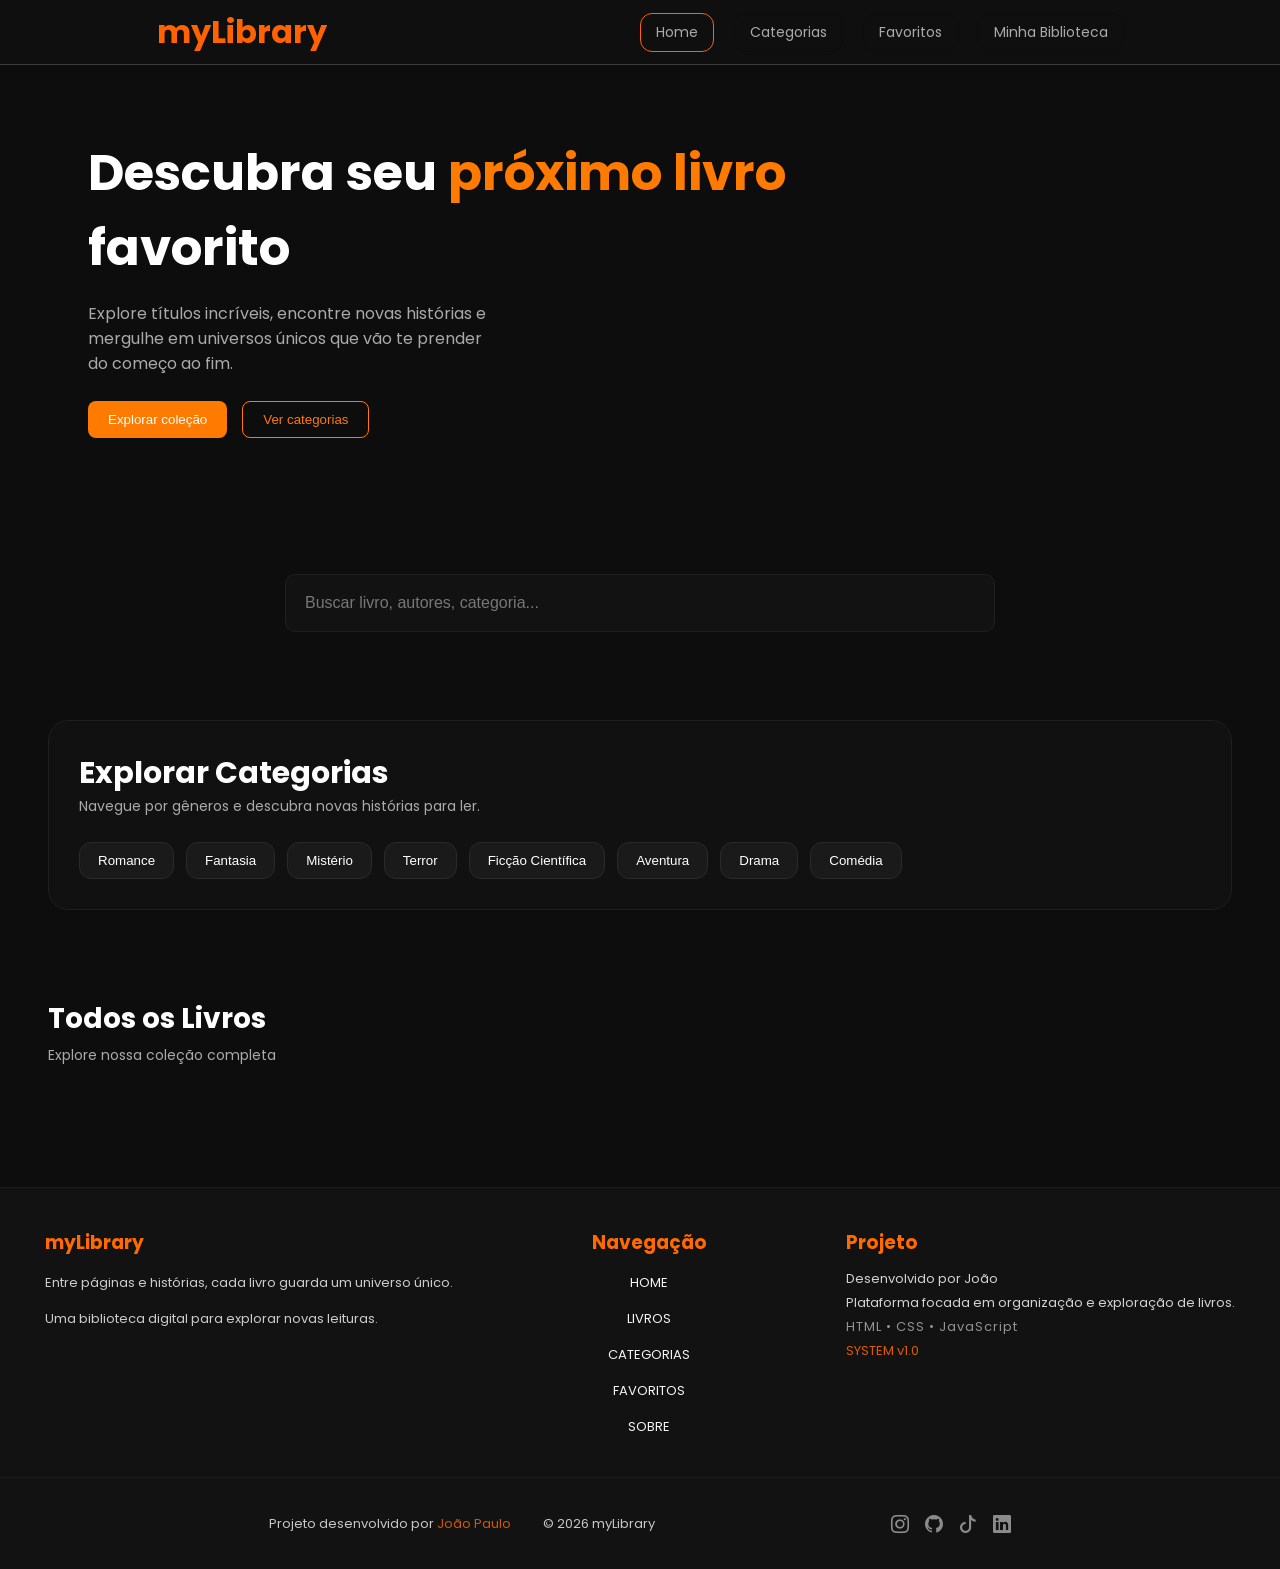
==== index.html @ 7ee76d5f "primeira parte do projeto 1/3" ====
<!DOCTYPE html>
<html lang="pt-BR">

<head>
    <meta charset="UTF-8">
    <meta name="viewport" content="width=device-width, initial-scale=1.0">
    <title>myLibrary</title>

    <link rel="stylesheet" href="style.css">
    <link href="https://fonts.googleapis.com/css2?family=Poppins:wght@300;400;500;600;700&display=swap"
        rel="stylesheet">
    <link rel="stylesheet" href="https://cdn.jsdelivr.net/npm/bootstrap-icons@1.11.3/font/bootstrap-icons.min.css">
</head>

<body>
    <div class="cLoad">
        <div class="loading"></div>
    </div>

    <header class="cabecalho">

        <h1 class="titulo">myLibrary</h1>

        <nav class="navMenu">
            <a href="#" class="navItem active">Home</a>
            <a href="#" class="navItem">Categorias</a>
            <a href="#" class="navItem">Favoritos</a>
            <a href="#" class="navItem">Minha Biblioteca</a>
        </nav>

    </header>

    <main class="containerPrincipal" id="containerPrincipal">

        <section class="hero">

            <!-- lado esquerdo (texto) -->
            <div class="heroContent">
                <h1>
                    Descubra seu <span>próximo livro</span> favorito
                </h1>
                <p>
                    Explore títulos incríveis, encontre novas histórias e mergulhe em universos únicos que vão te
                    prender do começo ao fim.
                </p>

                <div class="heroButtons">
                    <button class="btnPrimary">Explorar coleção</button>
                    <button class="btnSecondary">Ver categorias</button>
                </div>
            </div>

            <!-- lado direito (imagens) -->
            <div class="heroImages">

                <!-- <div class="livroHero">
                    <img src="img/livro2.jpg" alt="Livro 2" class="livroHero2">
                    <span class="rank">#2</span>
                    <span class="downloadsTop">9.8k downloads</span>
                    <span class="tag">Popular</span>
                </div>


                <div class="livroHero">
                    <img src="img/livro1.jpg" alt="Livro 1" class="livroHero1">
                    <span class="rank">#1</span>
                    <span class="downloadsTop">12.5k downloads</span>
                    <span class="tag">Top</span>
                </div>

                <div class="livroHero">
                    <img src="img/livro3.jpg" alt="Livro 3" class="livroHero3">
                    <span class="rank">#3</span>
                    <span class="downloadsTop">7.2k downloads</span>
                    <span class="tag">Em alta</span>
                </div> -->

            </div>
            
        </section>

        <div class="boxBusca">

            <input type="text" id="inputBusca" class="inputBusca" placeholder="Buscar livro, autores, categoria...">

            <!-- <button id="btnBuscar" class="btnBuscar">
                Buscar
            </button> -->

        </div>

        <div class="categorias">
            <div class="cateSub">
                <h2>Explorar Categorias</h2>
                <p>Navegue por gêneros e descubra novas histórias para ler.</p>
            </div>

            <div class="categoriasBtns">
                <button class="btnCategoria">Romance</button>
                <button class="btnCategoria">Fantasia</button>
                <button class="btnCategoria">Mistério</button>
                <button class="btnCategoria">Terror</button>
                <button class="btnCategoria">Ficção Científica</button>
                <button class="btnCategoria">Aventura</button>
                <button class="btnCategoria">Drama</button>
                <button class="btnCategoria">Comédia</button>
            </div>
        </div>


        <section class="sectionLivros">

            <div class="tituloSecao">
                <h2>Todos os Livros</h2>
                <p>Explore nossa coleção completa</p>
            </div>

            <div id="listaLivros" class="listaLivros">

            </div>

        </section>

        <!-- hide livro -->
        <div class="leitura-container hide" id="leituraContainer">

            <!-- BOTAO VOLTAR -->
            <button class="btn-voltar" id="btnVoltar">← Voltar</button>

            <div class="leitura-content">

                <!-- IMAGEM -->
                <div class="livro-img">

                    <img src="" alt="img livro" class="imgLivroHide">

                </div>

                <!-- INFOS -->
                <div class="livro-info">
                    <h1 class="tituloHide">Nome do Livro</h1>
                    <p class="badge categoria">📚 Ficção</p>


                    <div class="detalhes">
                        <p class="badge nameAutor">👤 Nome do Autor</p>
                        <p class="badge lingua">🌍 Português</p>

                        <p class="badge direitos">⚖️ Domínio Público</p>

                        <p class="badge downloads">⬇️ 15234 downloads</p>
                    </div>

                    <div class="sinopse">
                        <h2>Sinopse</h2>
                        <p>
                            Aqui vai a sinopse do livro. Você pode colocar um texto mais longo,
                            descrevendo a história, personagens e o universo da obra.
                            Esse espaço cresce conforme o conteúdo.
                        </p>
                    </div>
                </div>

            </div>

            <div class="acoes">

                <button class="btn ler">📖 Ler agora</button>
                <button class="btn favorito">❤️ Favoritar</button>
                <button class="btn salvar">💾 Salvar</button>

                <div class="progresso">
                    <p>Progresso de leitura</p>
                    <div class="barra">
                        <p class="barra-fill" style="width: 30%;"></p>
                    </div>
                </div>

            </div>

        </div>


        <!-- parte sem livros -->

        <div id="estadoVazio" class="estadoVazio hide">
            <p>📖 Nenhum livro encontrado...</p>
            <span>Tente buscar por "Dom Casmurro"</span>
        </div>


    </main>

    <!-- section footer -->

    <section class="footer">

        <div class="footerContainer">

            <div class="footerGrid">

                <div class="footerBrand">
                    <h3>myLibrary</h3>

                    <p>Entre páginas e histórias, cada livro guarda um universo único.</p>
                    <p>Uma biblioteca digital para explorar novas leituras.</p>
                </div>

                <div class="footerNav">
                    <h3>Navegação</h3>

                    <ul class="footerLinks">
                        <li class="footerLinkItem">Home</li>
                        <li class="footerLinkItem">Livros</li>
                        <li class="footerLinkItem">Categorias</li>
                        <li class="footerLinkItem">Favoritos</li>
                        <li class="footerLinkItem">Sobre</li>
                    </ul>
                </div>

                <div class="footerProject">
                    <h3>Projeto</h3>

                    <p>Desenvolvido por João</p>

                    <p class="footerDescription">
                        Plataforma focada em organização e exploração de livros.
                    </p>

                    <p class="footerTech">HTML • CSS • JavaScript</p>

                    <p class="footerStatus">SYSTEM v1.0</p>
                </div>

            </div>


            <div class="footerCopy">

                <div class="footerSocial">

                    <a href="https://www.instagram.com/zero_jao7" target="_blank">
                        <i class="bi bi-instagram"></i>
                    </a>

                    <a href="https://github.com/jaozinpaulin" target="_blank">
                        <i class="bi bi-github"></i>
                    </a>

                    <a href="https://www.tiktok.com/@zero_jao7" target="_blank">
                        <i class="bi bi-tiktok"></i>
                    </a>

                    <a href="https://www.linkedin.com/" target="_blank">
                        <i class="bi bi-linkedin"></i>
                    </a>

                </div>



                <div class="footerBottom">

                    <span>
                        Projeto desenvolvido por
                        <span class="footerAuthor">João Paulo</span>
                    </span>

                    <div class="footerBottomInfo">
                        <span>&copy; 2026 myLibrary</span>
                    </div>

                </div>
            </div>

        </div>

    </section>

    <script src="script.js"></script>

</body>

</html>
---- style.css ----
* {
    margin: 0;
    padding: 0;
    box-sizing: border-box;
}

:root {
    --header-h: 65px;
}


html {
    scroll-behavior: smooth;
    scroll-padding-top: var(--header-h);
}

body {
    font-family: 'Poppins', sans-serif;

    background: #0D0D0D;
    color: #fff;

    display: flex;
    flex-direction: column;
    align-items: center;
}


body.ativeBody {
    justify-content: center;
    overflow: hidden;
    position: fixed;
    width: 100%;
}

.cLoad {
    width: 100%;
    height: 100vh;

    position: fixed;
    top: 0;
    left: 0;

    display: flex;
    align-items: center;
    justify-content: center;

    background: #0d0d0d;

    z-index: 9999;
    transition: opacity 0.5s ease;
}



.loading {
    width: 120px;
    height: 120px;

    position: relative;

    display: flex;
    align-items: center;
    justify-content: center;

    z-index: 2;
}

.loading::before,
.loading::after {
    content: '';
    position: absolute;

    background: #ff7b0098;
    border-radius: 10px;

    box-shadow: 0 0 4px #ff7b0098;
}

.loading::before {
    width: 1px;
    height: 30%;

    animation: slideY 1.2s ease-in-out infinite alternate;
}

.loading::after {
    width: 30%;
    height: 1px;

    animation: slideX 1.2s ease-in-out infinite alternate;
}

@keyframes slideY {
    0% {
        transform: translateY(-200%);
        opacity: 0.2;
    }

    50% {
        opacity: 1;
    }

    100% {
        transform: translateY(200%);
        opacity: 0.2;
    }
}

@keyframes slideX {
    0% {
        transform: translateX(-200%);
        opacity: 0.2;
    }

    50% {
        opacity: 1;
    }

    100% {
        transform: translateX(200%);
        opacity: 0.2;
    }
}


/* cabecalho */

.cabecalho {
    position: fixed;
    width: 100%;
    height: var(--header-h);

    display: flex;
    align-items: center;
    justify-content: space-around;


    z-index: 999;
    border-bottom: 1px solid #444444d5;
    padding: 0.5rem 0;


    background-color: #121212b7;

}

.titulo {
    color: #ff6200;
}


/* navs */

.navMenu {
    display: flex;
    gap: 20px;
}

.navItem {
    position: relative;
    text-decoration: none;
    color: #aaa;

    padding: 8px 15px;
    font-size: 14px;
    transition: 0.5s;

    border-radius: 12px;
    border: 1px #0D0D0D solid;
}

.navItem:hover {
    background-color: #ffffff24;
}

.navItem.active {
    border-color: #ff6200;
}

/* main */
.containerPrincipal {
    width: 100%;
    padding: 3rem;
    margin-top: 3rem;
}

/* section hero */

.hero {
    width: 100%;

    display: flex;
    align-items: center;
    justify-content: space-between;

    gap: 40px;
    padding: 40px;
}


.heroContent {
    width: 100%;
    max-width: 700px;
}

.heroContent span {
    color: #ff7a00;
}

.heroContent h1 {
    font-size: 50px;
    color: #fff;
    margin-bottom: 15px;
}

.heroContent p {
    color: #aaa;
    margin-bottom: 25px;
    max-width: 400px;
}

/* botões */
.heroButtons {
    display: flex;
    gap: 15px;
}

.btnPrimary {
    padding: 10px 20px;
    border: none;
    background: #ff7a00;
    color: #fff;

    cursor: pointer;
    border-radius: 8px;
}

.btnSecondary {
    padding: 10px 20px;
    border: 1px solid #ff7a00;
    background: transparent;

    color: #ff7a00;

    cursor: pointer;
    border-radius: 8px;
}

/* imagens */
.heroImages {
    display: flex;
    align-items: flex-end;
    gap: 2.5rem;
}


.livroHero {
    position: relative;
}

.livroHero::after {
    content: "";
    position: absolute;
    inset: 0;

    background: linear-gradient(to bottom,
            rgba(0, 0, 0, 0) 80%,
            rgba(0, 0, 0, 0.8) 100%);

    border-radius: 8px;
}

.livroHero img {
    object-fit: cover;
    border-radius: 8px;
}

.livroHero:nth-child(1) {
    order: 2;
}
.livroHero:nth-child(2) {
    order: 1;
}
.livroHero:nth-child(3) {
    order: 3;
}

.livroHero2,
.livroHero3 {
    height: 340px;

    width: 200px;
    opacity: 0.8;
}

.livroHero1 {
    height: 420px;
}

/* rank */
.rank {
    position: absolute;
    top: 8px;
    left: 8px;

    background: #E10600;
    padding: 4px 8px;
    border-radius: 6px;
    font-weight: bold;
}

/* downloads */
.downloadsTop {
    position: absolute;
    bottom: 8px;
    left: 8px;

    background: rgba(0, 0, 0, 0.7);
    padding: 4px 8px;
    border-radius: 6px;
    font-size: 12px;
    z-index: 5;
}

/* tag */
.tag {
    position: absolute;
    top: 8px;
    right: 8px;

    background: #0066FF;
    padding: 4px 8px;
    border-radius: 6px;
    font-size: 12px;
}























.boxBusca {
    width: 60%;

    display: flex;
    margin: 3rem auto;
    gap: 15px;

    margin-bottom: 25px;
    padding: 10px;
    padding: 3rem 0;
}

.inputBusca {
    width: 100%;
    padding: 10px;
    border-radius: 10px;

    border: 1px solid #1f1f1f;
    background: #121212;

    color: #fff;
    padding: 1.2rem;
    font-size: medium;
}

.inputBusca::placeholder {
    color: #777;
}

.btnBuscar {
    padding: 10px 16px;
    border-radius: 10px;
    border: none;

    background: linear-gradient(135deg, #ff8c42, #ff6a00);
    color: #fff;
    font-weight: 600;

    cursor: pointer;
    transition: 0.3s;
}

.btnBuscar:hover {
    transform: translateY(-2px);
    box-shadow: 0 0 12px #ff8c4260;
}


/* generos */

.categorias {
    width: 100%;
    margin: 40px auto;
    padding: 30px;

    background: #111;
    border-radius: 20px;
    border: 1px solid #1f1f1f;


    display: flex;
    align-items: flex-start;
    justify-content: center;
    flex-direction: column;

    gap: 15px;
}

.categorias h2 {
    font-size: clamp(22px, 3vw, 30px);
    color: #fff;
}

.categorias p {
    font-size: 14px;
    color: #aaa;
    text-align: center;
}

.categoriasBtns {
    width: 100%;

    display: flex;
    align-items: flex-start;

    gap: 12px;
    margin-top: 10px;
}

.btnCategoria {
    padding: 10px 18px;
    background: #1a1a1a;
    color: #fff;

    border: 1px solid #2a2a2a;
    border-radius: 12px;

    cursor: pointer;
    transition: 0.5s ease;
}

.btnCategoria:hover {
    background: #ff720c;
    border-color: #ff6a00;
    transform: translateY(-2px);
}

.btnCategoria:active {
    transform: scale(0.95);
}

/* section livros */
.sectionLivros {
    padding: 3rem 0;
}

.tituloSecao {
    margin-bottom: 25px;
}

.tituloSecao h2 {
    font-size: 28px;
    margin-bottom: 5px;
}

.tituloSecao p {
    font-size: 14px;
    color: #aaa;
}



/* LISTA */
.listaLivros {
    display: grid;
    grid-template-columns: repeat(auto-fit, minmax(220px, 1fr));
    gap: 2rem;
}

/* CARD */
.livro {
    background: #121212;
    border-radius: 14px 14px 0 0;
    border: 1px solid #1f1f1f;

    transition: 0.5s ease;
}

.livro:hover {
    transform: translateY(-2px);
    border-color: #d17841;
}

.livro img {
    width: 100%;
    height: 350px;
    object-fit: cover;
    border-radius: 14px 14px 0 0;
    cursor: pointer;
}

.cLivroInfo {
    margin: 1rem;
}

.cLivroInfo h3 {
    font-size: 16px;
    color: #fff;

    white-space: nowrap;
    overflow: hidden;
    text-overflow: ellipsis;

}

.cLivroInfo small {
    opacity: 0.7;

    white-space: nowrap;
    overflow: hidden;
    text-overflow: ellipsis;
}

.livro p {
    font-size: 13px;
    color: #aaa;
    display: none;
}


.estadoVazio {
    text-align: center;
    margin-top: 30px;
    color: #777;
}

.estadoVazio span {
    font-size: 12px;
    opacity: 0.7;
}

.hide {
    display: none;
}


/* hide  ver livro */

.leitura-container {
    width: 70%;
    min-height: 85vh;

    padding: 40px;

    margin: 0 auto;
    background: #121212;
    border: 1px solid #1f1f1f;

}

.btn-voltar {
    background: transparent;
    border: 1px solid #e65c00;
    color: #ff6a00;
    padding: 10px 20px;

    border-radius: 8px;
    cursor: pointer;
    margin-bottom: 30px;
}

.leitura-content {
    display: flex;
    gap: 40px;
    align-items: flex-start;
}

.livro-img img {
    width: 280px;
    height: 400px;

    border-radius: 12px;
    box-shadow: 0 0 20px rgba(255, 0, 102, 0.);
}

.livro-info {
    max-width: 900px;
}

.tituloHide {
    font-size: 32px;
    margin-bottom: 20px;
}

.detalhes {
    margin-bottom: 20px;
}

.detalhes p {
    margin-bottom: 8px;
    color: #ccc;
}

.sinopse h2 {
    margin-bottom: 10px;
}

.sinopse p {
    line-height: 1.6;
    color: #ddd;
}

@media (max-width: 768px) {
    .leitura-content {
        flex-direction: column;
        align-items: center;
    }

    .livro-img img {
        width: 220px;
    }

    .livro-info {
        text-align: center;
    }
}


/* acoes */


.acoes {
    margin-top: 40px;
    display: flex;

    gap: 20px;

    background: #1a1a1a;
    padding: 25px;
    border-radius: 6px;
}

.btn {
    width: 100%;

    padding: 12px 20px;
    border-radius: 10px;
    border: none;

    font-weight: bold;
    font-size: 14px;

    cursor: pointer;
    transition: all 0.5s ease;
}

.ler {
    background: #ff6a00;
    color: #fff;

    box-shadow: 0 0 15px rgba(255, 106, 0, 0.3);
}

.btn:hover {
    transform: translateY(-3px);
}

.favorito {
    background: transparent;
    border: 1px solid #ff6a00;
    color: #ff6a00;
}

.favorito:hover {
    background: #ff6a00;
    color: #fff;
}

.salvar {
    background: #262626;
    color: #ccc;
}

.salvar:hover {
    background: #333;
}

.progresso {
    margin-top: 10px;
}

.progresso p {
    font-size: 13px;
    color: #aaa;
    margin-bottom: 8px;
}

.barra {
    width: 100%;
    height: 8px;

    background: #333;

    border-radius: 10px;
    overflow: hidden;
}

.barra-fill {
    height: 100%;
    width: 30%;

    background: #ff6a00;

    transition: width 0.4s ease;
}




/* footer  */



.footer {
    width: 100%;
    display: flex;
    align-items: center;
    justify-content: center;

    border-top: 1px solid #1f1f1f;
    background: #121212;
}

.footerContainer {
    width: 100%;
    display: flex;

    align-items: center;
    justify-content: center;
    flex-direction: column;

    color: #f5f5f5;
}

.footerContainer h3 {
    color: #ff6a00;
    padding: 0.5rem 0;
}

.footerGrid {
    width: 100%;
    display: flex;
    align-items: flex-start;
    justify-content: space-around;

    padding: 2rem 0;
    gap: 3rem;
}

.footerGrid p,
.footerLinkItem {
    font-size: small;
}

.footerBrand p {
    padding: 0.5rem 0;
    color: #ccc;
}

.footerNav {
    text-align: center;
}

.footerLinks {
    list-style: none;
}

.footerLinkItem {
    padding: 0.5rem 0;
    text-transform: uppercase;
    cursor: pointer;
    transition: 0.3s;
}

.footerLinkItem:hover {
    color: #ff6a00;
    transform: translateX(3px);
}

.footerProject p {
    opacity: 0.85;
    margin: 4px 0;
}

.footerDescription {
    opacity: 0.6;
}

.footerTech {
    margin-top: 6px;
    letter-spacing: 1px;
    color: #aaa;
}

.footerStatus {
    margin-top: 10px;
    font-size: 12px;
    color: #ff6a00;
}

.footerCopy {
    width: 100%;

    display: flex;
    align-items: center;
    justify-content: space-evenly;
    flex-direction: row-reverse;

    padding: 2rem;
    border-top: 1px solid #1f1f1f;
    font-size: small;
    opacity: 0.8;

}

.footerSocial {
    display: flex;
    gap: 1rem;

}

.footerSocial a {
    font-size: 18px;
    color: #aaa;
    transition: 0.3s;
}

.footerSocial a:hover {
    color: #ff6a00;
    transform: translateY(-3px);
}

.footerBottom {
    display: flex;
    align-items: center;
    gap: 2rem;
}

.footerBottomInfo {
    display: flex;
    gap: 1.5rem;
    flex-direction: row-reverse;
}

.footerAuthor {
    color: #ff6a00;
}

@media (max-width: 1024px) {

    .footerGrid {
        flex-wrap: wrap;
        justify-content: center;
        text-align: center;
    }

    .footerBottom {
        flex-direction: column;
    }
}

@media (max-width: 480px) {

    .footerGrid {
        flex-direction: column;
    }

}
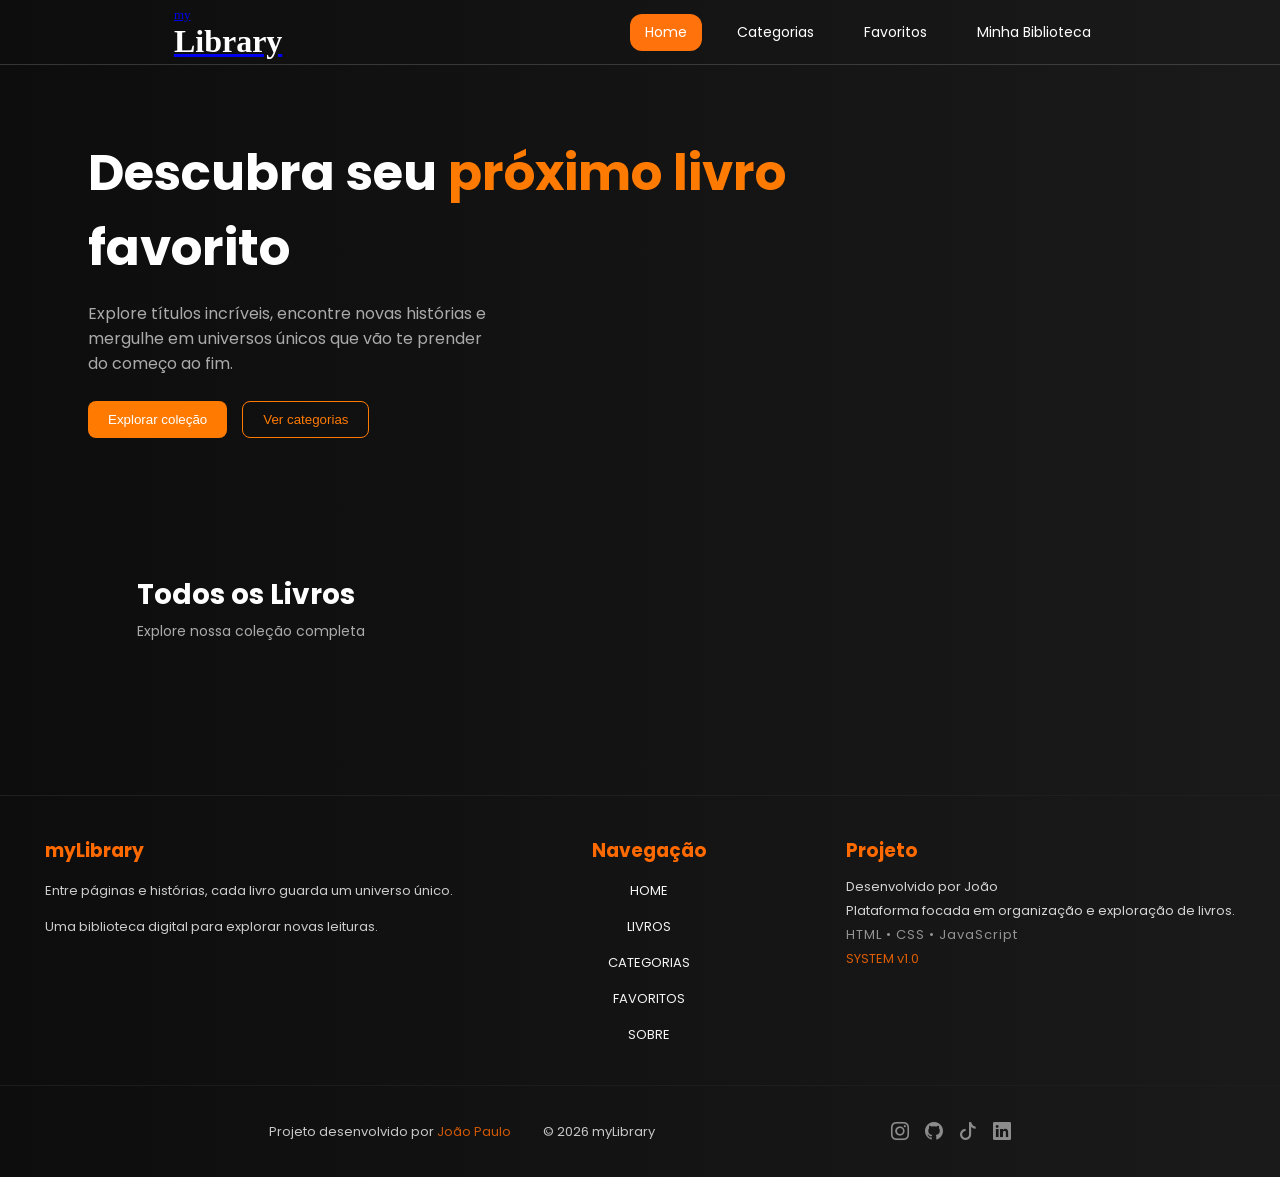
==== commit abf167ab: "progress: myLibrary 2/3 concluído" ====
--- a/index.html
+++ b/index.html
@@ -10,6 +10,8 @@
     <link href="https://fonts.googleapis.com/css2?family=Poppins:wght@300;400;500;600;700&display=swap"
         rel="stylesheet">
     <link rel="stylesheet" href="https://cdn.jsdelivr.net/npm/bootstrap-icons@1.11.3/font/bootstrap-icons.min.css">
+    <link href="https://fonts.googleapis.com/css2?family=Orbitron:wght@700&display=swap" rel="stylesheet">
+    <link rel="stylesheet" href="https://cdnjs.cloudflare.com/ajax/libs/font-awesome/6.5.2/css/all.min.css">
 </head>
 
 <body>
@@ -17,13 +19,21 @@
         <div class="loading"></div>
     </div>
 
-    <header class="cabecalho">
-
-        <h1 class="titulo">myLibrary</h1>
+    <header class="cabecalho" id="cabecalho">
+
+        <div class="tituloContainer">
+
+            <a href="#containerPrincipal" class="homeNav">
+                <span class="tmy">my</span>
+                <h1 class="titulo">
+                    <span class="tli">Library</span>
+                </h1>
+            </a>
+        </div>
 
         <nav class="navMenu">
-            <a href="#" class="navItem active">Home</a>
-            <a href="#" class="navItem">Categorias</a>
+            <a href="#containerPrincipal" class="navItem homeNav homeNavHero active">Home</a>
+            <a href="#" class="navItem btnCategorias btnCategoriasNav">Categorias</a>
             <a href="#" class="navItem">Favoritos</a>
             <a href="#" class="navItem">Minha Biblioteca</a>
         </nav>
@@ -32,7 +42,7 @@
 
     <main class="containerPrincipal" id="containerPrincipal">
 
-        <section class="hero">
+        <section class="hero ">
 
             <!-- lado esquerdo (texto) -->
             <div class="heroContent">
@@ -45,76 +55,27 @@
                 </p>
 
                 <div class="heroButtons">
-                    <button class="btnPrimary">Explorar coleção</button>
-                    <button class="btnSecondary">Ver categorias</button>
-                </div>
-            </div>
-
-            <!-- lado direito (imagens) -->
+                    <button class="btnPrimary" id="btnExplorar">Explorar coleção</button>
+                    <button class="btnSecondary btnCategorias">Ver categorias</button>
+                </div>
+            </div>
+
             <div class="heroImages">
-
-                <!-- <div class="livroHero">
-                    <img src="img/livro2.jpg" alt="Livro 2" class="livroHero2">
-                    <span class="rank">#2</span>
-                    <span class="downloadsTop">9.8k downloads</span>
-                    <span class="tag">Popular</span>
-                </div>
-
-
-                <div class="livroHero">
-                    <img src="img/livro1.jpg" alt="Livro 1" class="livroHero1">
-                    <span class="rank">#1</span>
-                    <span class="downloadsTop">12.5k downloads</span>
-                    <span class="tag">Top</span>
-                </div>
-
-                <div class="livroHero">
-                    <img src="img/livro3.jpg" alt="Livro 3" class="livroHero3">
-                    <span class="rank">#3</span>
-                    <span class="downloadsTop">7.2k downloads</span>
-                    <span class="tag">Em alta</span>
-                </div> -->
-
-            </div>
-            
+                <!-- js injetando os top tres livros -->
+            </div>
+
         </section>
 
-        <div class="boxBusca">
-
-            <input type="text" id="inputBusca" class="inputBusca" placeholder="Buscar livro, autores, categoria...">
-
-            <!-- <button id="btnBuscar" class="btnBuscar">
-                Buscar
-            </button> -->
-
-        </div>
-
-        <div class="categorias">
-            <div class="cateSub">
-                <h2>Explorar Categorias</h2>
-                <p>Navegue por gêneros e descubra novas histórias para ler.</p>
-            </div>
-
-            <div class="categoriasBtns">
-                <button class="btnCategoria">Romance</button>
-                <button class="btnCategoria">Fantasia</button>
-                <button class="btnCategoria">Mistério</button>
-                <button class="btnCategoria">Terror</button>
-                <button class="btnCategoria">Ficção Científica</button>
-                <button class="btnCategoria">Aventura</button>
-                <button class="btnCategoria">Drama</button>
-                <button class="btnCategoria">Comédia</button>
-            </div>
-        </div>
-
-
-        <section class="sectionLivros">
+
+
+        <section class="sectionLivros " id="sectionLivros">
 
             <div class="tituloSecao">
                 <h2>Todos os Livros</h2>
                 <p>Explore nossa coleção completa</p>
             </div>
 
+            <!-- livros injetados pelo js -->
             <div id="listaLivros" class="listaLivros">
 
             </div>
@@ -181,14 +142,61 @@
         </div>
 
 
-        <!-- parte sem livros -->
-
-        <div id="estadoVazio" class="estadoVazio hide">
-            <p>📖 Nenhum livro encontrado...</p>
-            <span>Tente buscar por "Dom Casmurro"</span>
-        </div>
-
-
+        <section class="categoriasSection hide">
+
+            <div class="tituloCategoria">
+                <h2>Categorias</h2>
+                <p>Filtre e encontre exatamente o que procura</p>
+            </div>
+
+            <div class="inputBuscaCategoria">
+                <span class="iconLupa">🔍</span>
+                <input type="text" placeholder="Buscar livros, autores, categorias" class="inputCategoria">
+            </div>
+
+
+            <div class="layoutCategoria">
+
+                <!-- esquerda -->
+                <aside class="containerFiltrosCategoria">
+
+                    <div class="filtroHeader">
+                        <strong>
+                            <i class="fa-solid fa-filter"></i>
+                            <span>Filtros</span>
+                        </strong>
+
+                        <strong class="filtroHp2">Limpar</strong>
+
+                    </div>
+
+                    <div class="containerFiltroGenero">
+                        <!-- <div class="cardGenero">Romance</div> -->
+                    </div>
+
+                    <div class="containerFiltroGeneroSub">
+                        <strong>Autores em destaque</strong>
+
+                        <div class="containerAutores">
+                            <!-- <div class="cardAutor">Machado</div> -->
+                        </div>
+
+                    </div>
+
+                </aside>
+
+                <!-- sem livros -->
+                <div class="containerLivros">
+                    <div class="estadoVazio hide">
+                        <p>📖 Nenhum livro encontrado...</p>
+                        <span>Tente buscar por "Moby Dick"</span>
+                    </div>
+
+                </div>
+
+            </div>
+
+        </section>
     </main>
 
     <!-- section footer -->
--- a/style.css
+++ b/style.css
@@ -16,8 +16,8 @@
 
 body {
     font-family: 'Poppins', sans-serif;
-
-    background: #0D0D0D;
+    background: linear-gradient(to right, #0D0D0D, #1A1A1A);
+
     color: #fff;
 
     display: flex;
@@ -54,8 +54,8 @@
 
 
 .loading {
-    width: 120px;
-    height: 120px;
+    width: 200px;
+    height: 200px;
 
     position: relative;
 
@@ -135,19 +135,30 @@
     align-items: center;
     justify-content: space-around;
 
-
     z-index: 999;
-    border-bottom: 1px solid #444444d5;
+
     padding: 0.5rem 0;
-
-
-    background-color: #121212b7;
-
+    background: linear-gradient(to right, #0D0D0D, #1A1A1A);
+    border-bottom: 1px #cccccc34 solid;
+}
+
+.tituloContainer {
+    display: flex;
+    gap: .8rem;
+    font-family: 'Audiowide', cursive;
 }
 
 .titulo {
-    color: #ff6200;
-}
+    color: #fff;
+}
+
+.tmy {
+    font-size: small;
+    transform: rotate(90deg);
+}
+
+
+
 
 
 /* navs */
@@ -160,22 +171,21 @@
 .navItem {
     position: relative;
     text-decoration: none;
-    color: #aaa;
+    color: #fff;
 
     padding: 8px 15px;
     font-size: 14px;
     transition: 0.5s;
 
     border-radius: 12px;
-    border: 1px #0D0D0D solid;
 }
 
 .navItem:hover {
-    background-color: #ffffff24;
+    background-color: #64646459;
 }
 
 .navItem.active {
-    border-color: #ff6200;
+    background-color: #ff720c;
 }
 
 /* main */
@@ -279,9 +289,11 @@
 .livroHero:nth-child(1) {
     order: 2;
 }
+
 .livroHero:nth-child(2) {
     order: 1;
 }
+
 .livroHero:nth-child(3) {
     order: 3;
 }
@@ -310,7 +322,6 @@
     font-weight: bold;
 }
 
-/* downloads */
 .downloadsTop {
     position: absolute;
     bottom: 8px;
@@ -323,7 +334,6 @@
     z-index: 5;
 }
 
-/* tag */
 .tag {
     position: absolute;
     top: 8px;
@@ -335,142 +345,19 @@
     font-size: 12px;
 }
 
-
-
-
-
-
-
-
-
-
-
-
-
-
-
-
-
-
-
-
-
-
-
-.boxBusca {
-    width: 60%;
-
-    display: flex;
-    margin: 3rem auto;
-    gap: 15px;
-
-    margin-bottom: 25px;
-    padding: 10px;
-    padding: 3rem 0;
-}
-
-.inputBusca {
-    width: 100%;
-    padding: 10px;
-    border-radius: 10px;
-
-    border: 1px solid #1f1f1f;
-    background: #121212;
-
-    color: #fff;
-    padding: 1.2rem;
-    font-size: medium;
-}
-
-.inputBusca::placeholder {
-    color: #777;
-}
-
-.btnBuscar {
-    padding: 10px 16px;
-    border-radius: 10px;
-    border: none;
-
-    background: linear-gradient(135deg, #ff8c42, #ff6a00);
-    color: #fff;
-    font-weight: 600;
-
-    cursor: pointer;
-    transition: 0.3s;
-}
-
-.btnBuscar:hover {
-    transform: translateY(-2px);
-    box-shadow: 0 0 12px #ff8c4260;
-}
-
-
-/* generos */
-
-.categorias {
-    width: 100%;
-    margin: 40px auto;
-    padding: 30px;
-
-    background: #111;
-    border-radius: 20px;
-    border: 1px solid #1f1f1f;
-
-
-    display: flex;
-    align-items: flex-start;
-    justify-content: center;
-    flex-direction: column;
-
-    gap: 15px;
-}
-
-.categorias h2 {
-    font-size: clamp(22px, 3vw, 30px);
-    color: #fff;
-}
-
-.categorias p {
-    font-size: 14px;
-    color: #aaa;
-    text-align: center;
-}
-
-.categoriasBtns {
-    width: 100%;
-
-    display: flex;
-    align-items: flex-start;
-
-    gap: 12px;
-    margin-top: 10px;
-}
-
-.btnCategoria {
-    padding: 10px 18px;
-    background: #1a1a1a;
-    color: #fff;
-
-    border: 1px solid #2a2a2a;
-    border-radius: 12px;
-
-    cursor: pointer;
-    transition: 0.5s ease;
-}
-
-.btnCategoria:hover {
-    background: #ff720c;
-    border-color: #ff6a00;
-    transform: translateY(-2px);
-}
-
-.btnCategoria:active {
-    transform: scale(0.95);
-}
+/* busca  explorar categoria*/
+
 
 /* section livros */
 .sectionLivros {
+    width: 85%;
+    display: flex;
+    flex-direction: column;
+    margin: 0 auto;
+    
+    gap: 2rem;
     padding: 3rem 0;
+    margin-top: 3rem;
 }
 
 .tituloSecao {
@@ -500,7 +387,7 @@
 .livro {
     background: #121212;
     border-radius: 14px 14px 0 0;
-    border: 1px solid #1f1f1f;
+    border: 1px solid #414141;
 
     transition: 0.5s ease;
 }
@@ -532,33 +419,13 @@
 
 }
 
-.cLivroInfo small {
+.autorSub {
     opacity: 0.7;
-
-    white-space: nowrap;
-    overflow: hidden;
-    text-overflow: ellipsis;
 }
 
 .livro p {
     font-size: 13px;
     color: #aaa;
-    display: none;
-}
-
-
-.estadoVazio {
-    text-align: center;
-    margin-top: 30px;
-    color: #777;
-}
-
-.estadoVazio span {
-    font-size: 12px;
-    opacity: 0.7;
-}
-
-.hide {
     display: none;
 }
 
@@ -734,6 +601,211 @@
 }
 
 
+/* SECTION */
+.categoriasSection {
+    padding: 1rem;
+    display: flex;
+    flex-direction: column;
+    gap: 2rem;
+}
+
+
+.tituloCategoria h2 {
+    color: #ff720c;
+    font-size: 2.5rem;
+    margin-bottom: .5rem;
+}
+
+.tituloCategoria p {
+    color: #bcbcbc;
+}
+
+/* INPUT */
+.inputBuscaCategoria {
+    max-width: 700px;
+    width: 100%;
+    position: relative;
+}
+
+.iconLupa {
+    position: absolute;
+    left: 20px;
+    top: 50%;
+    transform: translateY(-50%);
+    color: #ff720c;
+}
+
+.inputCategoria {
+    width: 100%;
+    padding: 18px 20px 18px 50px;
+    border: none;
+
+    border-radius: 14px;
+    background: #161616;
+    color: white;
+    border: 1px #cccccc21 solid;
+}
+
+
+/* GRID PRINCIPAL */
+.layoutCategoria {
+    width: 100%;
+    height: 100%;
+    max-height: 850px;
+
+    display: flex;
+    gap: 2rem;
+}
+
+
+/* ASIDE */
+.containerFiltrosCategoria {
+    width: 100%;
+    max-width: 300px;
+    background: #111;
+    padding: 1rem;
+
+    border-radius: 12px;
+
+    display: flex;
+    flex-direction: column;
+    gap: 2rem;
+    height: min-content;
+}
+
+
+/* header filtro */
+.filtroHeader {
+    display: flex;
+    justify-content: space-between;
+}
+
+.fa-filter {
+    color: #ff720c;
+}
+
+.filtroHp2 {
+    cursor: pointer;
+    transition: 0.3s;
+}
+
+.filtroHp2:hover {
+    color: #ff720c;
+}
+
+/* GENEROS */
+.containerFiltroGenero {
+    display: grid;
+    grid-template-columns: repeat(2, 1fr);
+    gap: 1rem;
+}
+
+.cardGenero {
+    padding: 0.5rem 1rem;
+    background: #1c1c1c;
+    border-radius: 12px;
+    cursor: pointer;
+    transition: 0.3s;
+}
+
+.cardGenero.ativo {
+    background-color: #ff720c;
+}
+
+.cardGenero:hover:not(.ativo) {
+    background: #424242;
+    transform: translateY(-2px);
+}
+
+
+/* AUTORES */
+.containerFiltroGeneroSub strong {
+    color: #ff720c;
+    display: block;
+    margin-bottom: 1rem;
+}
+
+.containerAutores {
+    display: flex;
+    flex-wrap: wrap;
+    gap: 0.7rem;
+}
+
+
+
+.cardAutor {
+    padding: 0.6rem;
+    background: #1d1d1d;
+    border-radius: 30px;
+    font-size: 0.9rem;
+    transition: 0.3s;
+
+    cursor: pointer;
+}
+
+.cardAutor.ativo {
+    background-color: #ff720c;
+}
+
+.cardAutor:hover:not(.ativo) {
+    background: #424242;
+    transform: translateY(-2px);
+}
+
+/* LIVROS */
+.containerLivros {
+    position: relative;
+
+    height: 100%;
+    width: 100%;
+    max-height: 80vh;
+
+    display: grid;
+    grid-template-columns: repeat(auto-fill, minmax(200px, 1fr));
+
+    gap: 1.5rem;
+
+    overflow-y: auto;
+    overflow-x: hidden;
+    padding: 1rem;
+}
+
+.containerLivros::-webkit-scrollbar {
+    width: 12px;
+}
+
+.containerLivros::-webkit-scrollbar-track {
+    background: #3b3b3b;
+    border-radius: 20px;
+}
+
+.containerLivros::-webkit-scrollbar-thumb {
+    background: #ff720c;
+    border-radius: 20px;
+    border: 2px #3b3b3b solid;
+}
+
+.estadoVazio {
+    text-align: center;
+    color: #777;
+    height: min-content;
+    border-right: 1px #3b3b3b solid;
+}
+
+.estadoVazio span {
+    font-size: 12px;
+    opacity: 0.7;
+}
+
+/* RESPONSIVO */
+/* @media(max-width:900px) {
+
+    .layoutCategoria {
+        grid-template-columns: 1fr;
+    }
+
+} */
+
 
 
 /* footer  */
@@ -747,7 +819,7 @@
     justify-content: center;
 
     border-top: 1px solid #1f1f1f;
-    background: #121212;
+    background: linear-gradient(to right, #0D0D0D, #1A1A1A);
 }
 
 .footerContainer {
@@ -894,4 +966,10 @@
         flex-direction: column;
     }
 
+}
+
+.hide {
+    display: none;
+    pointer-events: none;
+    user-select: none;
 }
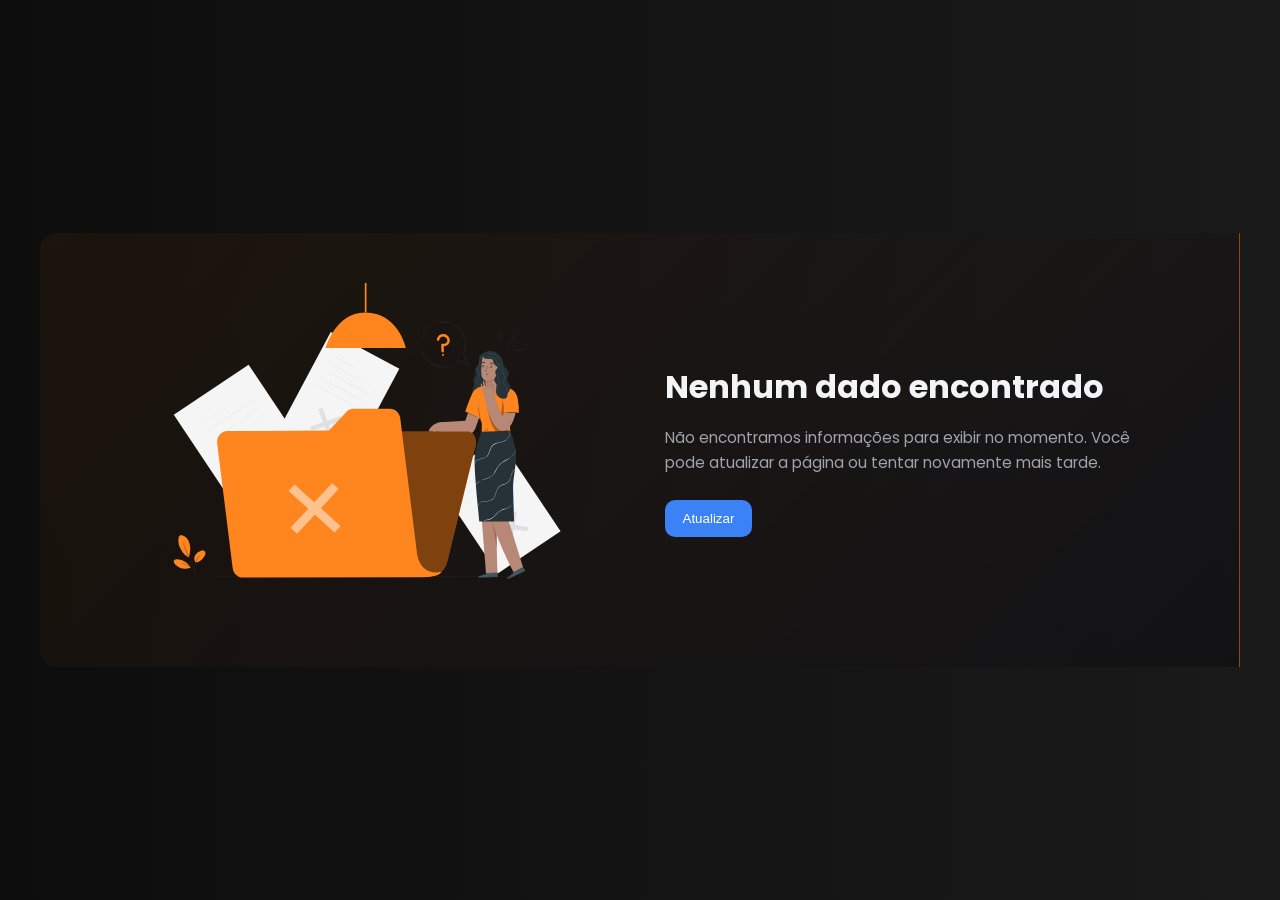
==== commit 145462bb: "Projeto finalizado - versao 1.0" ====
--- a/index.html
+++ b/index.html
@@ -1,29 +1,66 @@
-<!DOCTYPE html>
+<!doctype html>
 <html lang="pt-BR">
 
 <head>
-    <meta charset="UTF-8">
-    <meta name="viewport" content="width=device-width, initial-scale=1.0">
+    <meta charset="UTF-8" />
+    <meta name="viewport" content="width=device-width, initial-scale=1.0" />
     <title>myLibrary</title>
 
-    <link rel="stylesheet" href="style.css">
+    <link rel="stylesheet" href="css/style.css" />
+
+
     <link href="https://fonts.googleapis.com/css2?family=Poppins:wght@300;400;500;600;700&display=swap"
-        rel="stylesheet">
-    <link rel="stylesheet" href="https://cdn.jsdelivr.net/npm/bootstrap-icons@1.11.3/font/bootstrap-icons.min.css">
-    <link href="https://fonts.googleapis.com/css2?family=Orbitron:wght@700&display=swap" rel="stylesheet">
-    <link rel="stylesheet" href="https://cdnjs.cloudflare.com/ajax/libs/font-awesome/6.5.2/css/all.min.css">
+        rel="stylesheet" />
+    <link rel="stylesheet" href="https://cdn.jsdelivr.net/npm/bootstrap-icons@1.11.3/font/bootstrap-icons.min.css" />
+    <link href="https://fonts.googleapis.com/css2?family=Orbitron:wght@700&display=swap" rel="stylesheet" />
+    <link rel="stylesheet" href="https://cdnjs.cloudflare.com/ajax/libs/font-awesome/6.5.2/css/all.min.css" />
+    <link rel="stylesheet" href="https://fonts.googleapis.com/css2?family=Material+Symbols+Rounded:FILL@1" />
+
+    <link href="https://fonts.googleapis.com/icon?family=Material+Icons" rel="stylesheet" />
 </head>
 
 <body>
-    <div class="cLoad">
-        <div class="loading"></div>
+    <div class="loadingOverlay hide">
+        <div class="loadingBox">
+            <div class="spinner"></div>
+
+            <p>Carregando...</p>
+            <span class="loadingHint">Pode demorar um pouco...</span>
+        </div>
     </div>
+    <!-- status error -->
+    <div class="errorContainer hide">
+        <div class="errorStatus">
+            <!-- IMAGEM -->
+            <div class="errorImage">
+                <img src="imgs/No data-pana.svg" alt="No data" />
+            </div>
+
+            <!-- TEXTO -->
+            <div class="errorContent">
+                <h1 class="errorTitle">Nenhum dado encontrado</h1>
+
+                <p class="errorText">
+                    Não encontramos informações para exibir no momento. Você
+                    pode atualizar a página ou tentar novamente mais tarde.
+                </p>
+
+                <div class="errorActions">
+                    <button class="errorBtn" onclick="location.reload()">
+                        Atualizar
+                    </button>
+                </div>
+            </div>
+        </div>
+    </div>
 
     <header class="cabecalho" id="cabecalho">
+        <div class="heroClock">
+            <span class="hora">00:00:00</span>
+        </div>
 
         <div class="tituloContainer">
-
-            <a href="#containerPrincipal" class="homeNav">
+            <a href="#containerPrincipal" class="homeNav linkLogo">
                 <span class="tmy">my</span>
                 <h1 class="titulo">
                     <span class="tli">Library</span>
@@ -34,67 +71,94 @@
         <nav class="navMenu">
             <a href="#containerPrincipal" class="navItem homeNav homeNavHero active">Home</a>
             <a href="#" class="navItem btnCategorias btnCategoriasNav">Categorias</a>
-            <a href="#" class="navItem">Favoritos</a>
-            <a href="#" class="navItem">Minha Biblioteca</a>
+            <a href="#" class="navItem favLivrosNav">Favoritos</a>
         </nav>
 
+        <button class="btnMenuMobile">
+            <i class="material-symbols-rounded">menu</i>
+        </button>
+
+        <nav class="menuMobile">
+            <!-- LOGO NO TOPO -->
+            <div class="logoMobile">
+                <span class="logoPrefix">my</span>
+                <span class="logoMain">Library</span>
+            </div>
+
+            <a href="#containerPrincipal" class="navItem homeNav homeNavHero">
+                Home
+            </a>
+
+            <a href="#" class="navItem btnCategorias btnCategoriasNav">
+                Categorias
+            </a>
+
+            <a href="#" class="navItem favLivrosNav"> Favoritos </a>
+
+            <!-- 1036404 -->
+        </nav>
+
+        <div class="overlayMenu"></div>
     </header>
 
     <main class="containerPrincipal" id="containerPrincipal">
-
-        <section class="hero ">
-
+        <section class="hero">
             <!-- lado esquerdo (texto) -->
             <div class="heroContent">
-                <h1>
-                    Descubra seu <span>próximo livro</span> favorito
-                </h1>
+                <h1>Descubra seu <span>próximo livro</span> favorito</h1>
                 <p>
-                    Explore títulos incríveis, encontre novas histórias e mergulhe em universos únicos que vão te
-                    prender do começo ao fim.
+                    Explore títulos incríveis, encontre novas histórias e
+                    mergulhe em universos únicos que vão te prender do
+                    começo ao fim.
                 </p>
 
                 <div class="heroButtons">
-                    <button class="btnPrimary" id="btnExplorar">Explorar coleção</button>
-                    <button class="btnSecondary btnCategorias">Ver categorias</button>
+                    <button class="btnPrimary" id="btnExplorar">
+                        Explorar coleção
+                    </button>
+                    <button class="btnSecondary btnCategorias">
+                        Ver categorias
+                    </button>
                 </div>
             </div>
 
             <div class="heroImages">
                 <!-- js injetando os top tres livros -->
             </div>
-
         </section>
 
-
-
-        <section class="sectionLivros " id="sectionLivros">
-
+        <section class="sectionLivros" id="sectionLivros">
             <div class="tituloSecao">
                 <h2>Todos os Livros</h2>
                 <p>Explore nossa coleção completa</p>
             </div>
 
             <!-- livros injetados pelo js -->
-            <div id="listaLivros" class="listaLivros">
-
-            </div>
-
+            <div id="listaLivros" class="listaLivros"></div>
+
+            <div class="acoesLivros">
+                <button id="btnMais" class="btnLivros">
+                    <i class="material-icons"> expand_more </i>
+                </button>
+
+                <button id="btnMenos" class="btnLivros hiddenBtn">
+                    <i class="material-icons"> expand_less </i>
+                </button>
+            </div>
         </section>
 
         <!-- hide livro -->
         <div class="leitura-container hide" id="leituraContainer">
-
             <!-- BOTAO VOLTAR -->
-            <button class="btn-voltar" id="btnVoltar">← Voltar</button>
+            <div class="voltarFavoritoSub">
+                <button class="btn-voltar" id="btnVoltar">Voltar</button>
+                <span class="favoritosSub ativo hide">❤️</span>
+            </div>
 
             <div class="leitura-content">
-
                 <!-- IMAGEM -->
                 <div class="livro-img">
-
-                    <img src="" alt="img livro" class="imgLivroHide">
-
+                    <img src="" alt="img livro" class="imgLivroHide" />
                 </div>
 
                 <!-- INFOS -->
@@ -102,7 +166,6 @@
                     <h1 class="tituloHide">Nome do Livro</h1>
                     <p class="badge categoria">📚 Ficção</p>
 
-
                     <div class="detalhes">
                         <p class="badge nameAutor">👤 Nome do Autor</p>
                         <p class="badge lingua">🌍 Português</p>
@@ -114,36 +177,26 @@
 
                     <div class="sinopse">
                         <h2>Sinopse</h2>
-                        <p>
-                            Aqui vai a sinopse do livro. Você pode colocar um texto mais longo,
-                            descrevendo a história, personagens e o universo da obra.
-                            Esse espaço cresce conforme o conteúdo.
-                        </p>
-                    </div>
-                </div>
-
+
+                        <p class="texto-sinopse"></p>
+
+                        <span class="toggle-sinopse material-icons">
+                            expand_more
+                        </span>
+                    </div>
+                </div>
             </div>
 
             <div class="acoes">
-
-                <button class="btn ler">📖 Ler agora</button>
-                <button class="btn favorito">❤️ Favoritar</button>
-                <button class="btn salvar">💾 Salvar</button>
-
-                <div class="progresso">
-                    <p>Progresso de leitura</p>
-                    <div class="barra">
-                        <p class="barra-fill" style="width: 30%;"></p>
-                    </div>
-                </div>
-
-            </div>
-
-        </div>
-
+                <button class="btn ler">Ler agora</button>
+                <button class="btn favorito" id="favoritoBtn">
+                    ❤️ Favoritar
+                </button>
+                <button class="btn salvar">Baixar PDF</button>
+            </div>
+        </div>
 
         <section class="categoriasSection hide">
-
             <div class="tituloCategoria">
                 <h2>Categorias</h2>
                 <p>Filtre e encontre exatamente o que procura</p>
@@ -151,15 +204,12 @@
 
             <div class="inputBuscaCategoria">
                 <span class="iconLupa">🔍</span>
-                <input type="text" placeholder="Buscar livros, autores, categorias" class="inputCategoria">
-            </div>
-
+                <input type="text" placeholder="Buscar livros, autores, categorias" class="inputCategoria" />
+            </div>
 
             <div class="layoutCategoria">
-
                 <!-- esquerda -->
                 <aside class="containerFiltrosCategoria">
-
                     <div class="filtroHeader">
                         <strong>
                             <i class="fa-solid fa-filter"></i>
@@ -167,7 +217,6 @@
                         </strong>
 
                         <strong class="filtroHp2">Limpar</strong>
-
                     </div>
 
                     <div class="containerFiltroGenero">
@@ -180,95 +229,145 @@
                         <div class="containerAutores">
                             <!-- <div class="cardAutor">Machado</div> -->
                         </div>
-
-                    </div>
-
+                    </div>
                 </aside>
 
                 <!-- sem livros -->
-                <div class="containerLivros">
-                    <div class="estadoVazio hide">
-                        <p>📖 Nenhum livro encontrado...</p>
-                        <span>Tente buscar por "Moby Dick"</span>
-                    </div>
-
-                </div>
-
-            </div>
-
+
+                <div class="favoritosEmptyGenero hide">
+                    <p>
+                        Nenhum livro favorito encontrado com esse nome,
+                        autor ou gênero.
+                    </p>
+                </div>
+
+                <div class="containerLivros"></div>
+
+                <button id="btnVerMaisLivros" class="btnVerMaisLivros">
+                    Ver todos os livros
+                </button>
+            </div>
+        </section>
+
+        <!-- section favoritos -->
+        <section class="favoritosSection hide">
+            <div class="favoritosHeader">
+                <h2>❤️ Seus Favoritos</h2>
+                <p>Os livros que você salvou para ler depois.</p>
+            </div>
+
+            <div class="divFavCon">
+                <div class="inputBuscaCategoria">
+                    <span class="iconLupa">🔍</span>
+                    <input type="text" placeholder="Buscar livros, autores, categorias" class="inputCategoria" />
+                </div>
+                <!-- resumo -->
+                <div class="favoritosInfo">
+                    <span>Total: <strong class="contFav">0</strong></span>
+                    <span>Última atualização:
+                        <strong class="horaAtual"></strong></span>
+                </div>
+            </div>
+
+            <!-- filtros -->
+            <div class="closeGeneros">
+                <span class="closeGene">Limpar</span>
+                <div class="generosFavoritos"></div>
+            </div>
+
+            <!-- mensagem vazia -->
+            <div class="favoritosEmpty hide">
+                <p>Nenhum livro favoritado ainda 📚</p>
+                <span>Adicione livros aos favoritos para vê-los aqui.</span>
+            </div>
+
+            <div class="favoritosEmptyGenero hide">
+                <p>
+                    Nenhum livro favorito encontrado com esse nome, autor ou
+                    gênero.
+                </p>
+            </div>
+
+            <!-- grid -->
+            <div class="favoritosGrid"></div>
         </section>
     </main>
 
     <!-- section footer -->
 
-    <section class="footer">
-
+    <footer class="footer">
         <div class="footerContainer">
-
             <div class="footerGrid">
-
                 <div class="footerBrand">
                     <h3>myLibrary</h3>
 
-                    <p>Entre páginas e histórias, cada livro guarda um universo único.</p>
-                    <p>Uma biblioteca digital para explorar novas leituras.</p>
+                    <p>
+                        Entre páginas e histórias, cada livro guarda um
+                        universo único.
+                    </p>
+                    <p>
+                        Uma biblioteca digital para explorar novas leituras.
+                    </p>
                 </div>
 
                 <div class="footerNav">
                     <h3>Navegação</h3>
 
                     <ul class="footerLinks">
-                        <li class="footerLinkItem">Home</li>
-                        <li class="footerLinkItem">Livros</li>
-                        <li class="footerLinkItem">Categorias</li>
-                        <li class="footerLinkItem">Favoritos</li>
-                        <li class="footerLinkItem">Sobre</li>
+                        <li>
+                            <a href="#containerPrincipal" class="footerLinkItem homeNav homeNavHero">
+                                Home
+                            </a>
+                        </li>
+
+                        <li>
+                            <a href="#" class="footerLinkItem btnCategorias btnCategoriasNav">
+                                Categorias
+                            </a>
+                        </li>
+
+                        <li>
+                            <a href="#" class="footerLinkItem favLivrosNav">
+                                Favoritos
+                            </a>
+                        </li>
                     </ul>
                 </div>
 
                 <div class="footerProject">
                     <h3>Projeto</h3>
 
-                    <p>Desenvolvido por João</p>
-
                     <p class="footerDescription">
-                        Plataforma focada em organização e exploração de livros.
+                        Plataforma focada em organização e exploração de
+                        livros.
                     </p>
 
                     <p class="footerTech">HTML • CSS • JavaScript</p>
 
                     <p class="footerStatus">SYSTEM v1.0</p>
                 </div>
-
-            </div>
-
+            </div>
 
             <div class="footerCopy">
-
                 <div class="footerSocial">
-
-                    <a href="https://www.instagram.com/zero_jao7" target="_blank">
+                    <a href="https://www.instagram.com/zero_jao7" target="_blank" class="socialLink">
                         <i class="bi bi-instagram"></i>
                     </a>
 
-                    <a href="https://github.com/jaozinpaulin" target="_blank">
+                    <a href="https://github.com/jaozinpaulin" target="_blank" class="socialLink">
                         <i class="bi bi-github"></i>
                     </a>
 
-                    <a href="https://www.tiktok.com/@zero_jao7" target="_blank">
+                    <a href="https://www.tiktok.com/@zero_jao7" target="_blank" class="socialLink">
                         <i class="bi bi-tiktok"></i>
                     </a>
 
-                    <a href="https://www.linkedin.com/" target="_blank">
+                    <a href="https://www.linkedin.com/in/joao-paulo-da-silva-soares" target="_blank" class="socialLink">
                         <i class="bi bi-linkedin"></i>
                     </a>
-
-                </div>
-
-
+                </div>
 
                 <div class="footerBottom">
-
                     <span>
                         Projeto desenvolvido por
                         <span class="footerAuthor">João Paulo</span>
@@ -277,16 +376,12 @@
                     <div class="footerBottomInfo">
                         <span>&copy; 2026 myLibrary</span>
                     </div>
-
-                </div>
-            </div>
-
-        </div>
-
-    </section>
-
-    <script src="script.js"></script>
-
+                </div>
+            </div>
+        </div>
+    </footer>
+
+    <script src="js/script.js" type="module"></script>
 </body>
 
 </html>
--- a/css/style.css
+++ b/css/style.css
@@ -0,0 +1,43 @@
+@import url('./layout.css');
+@import url('./loading.css');
+@import url('./error.css');
+
+* {
+    margin: 0;
+    padding: 0;
+    box-sizing: border-box;
+}
+
+:root {
+    --header-h: 65px;
+}
+
+html {
+    scroll-behavior: smooth;
+    scroll-padding-top: var(--header-h);
+    scrollbar-gutter: auto;
+    overflow-y: scroll;
+}
+
+body {
+    font-family: 'Poppins', sans-serif;
+    background: linear-gradient(to right, #0d0d0d, #1a1a1a);
+
+    color: #fff;
+
+    display: flex;
+    flex-direction: column;
+    align-items: center;
+}
+
+body.ativeBody {
+    overflow: hidden;
+    position: fixed;
+}
+
+/* hide - all  */
+.hide {
+    display: none;
+    pointer-events: none;
+    user-select: none;
+}
